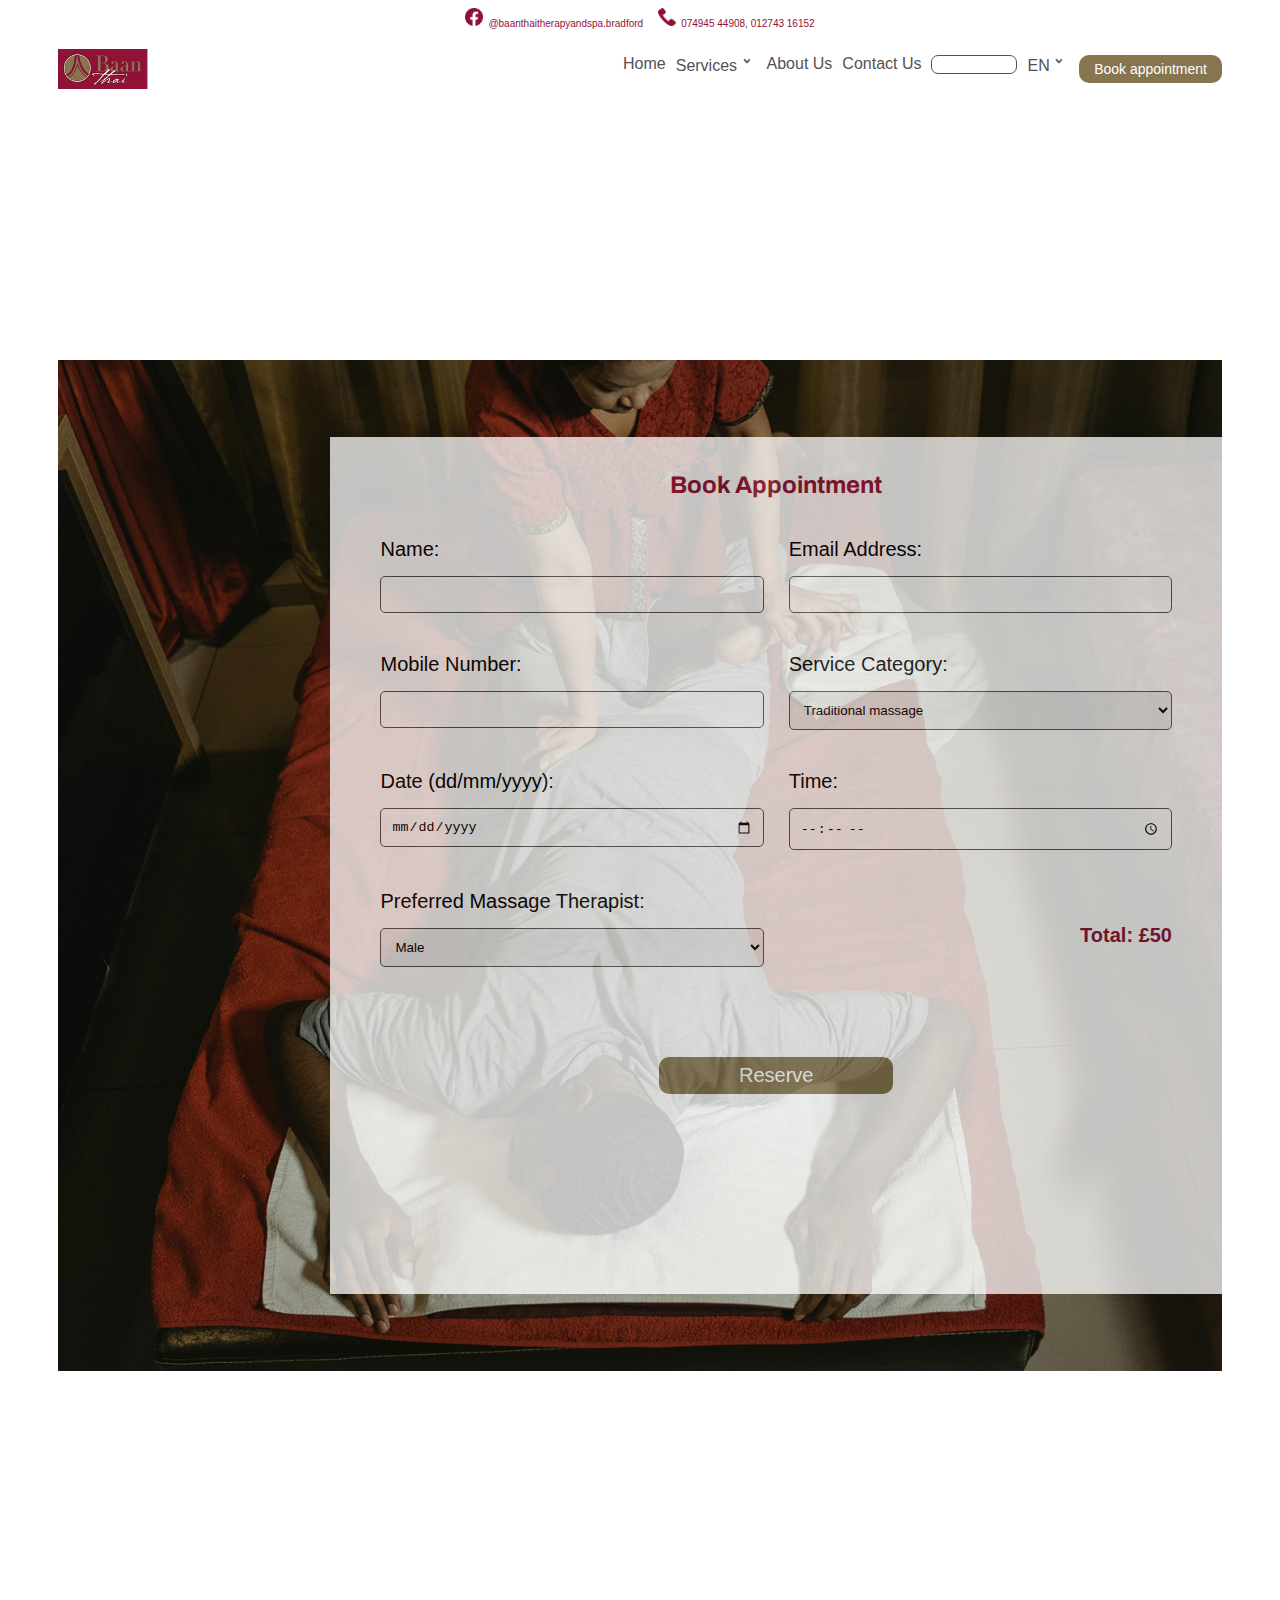
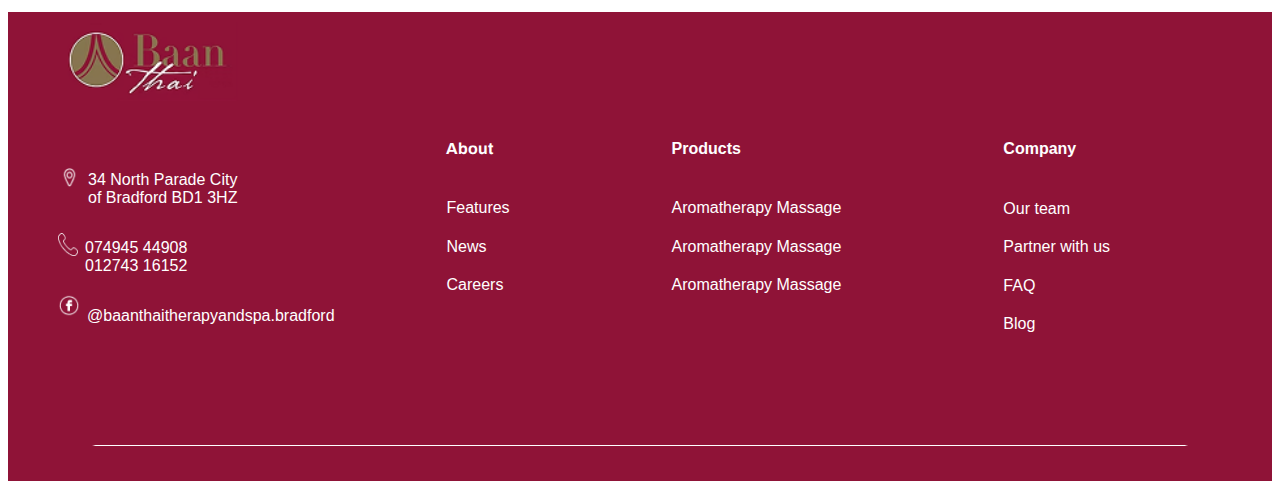
==== appointment.html @ 6bb837a7 "more updates" ====
<!DOCTYPE html>
<html lang="en">
  <head>
    <meta charset="UTF-8" />
    <meta name="viewport" content="width=device-width, initial-scale=1.0" />
    <title>Baanthai Spa - Products</title>
    <link rel="stylesheet" href="appointment.css" />

    <!-- bootstrap -->
    <link
      href="https://cdn.jsdelivr.net/npm/bootstrap@5.3.0-alpha1/dist/css/bootstrap.min.css"
      rel="stylesheet"
      integrity="sha384-GLhlTQ8iRABdZLl6O3oVMWSktQOp6b7In1Zl3/Jr59b6EGGoI1aFkw7cmDA6j6gD"
      crossorigin="anonymous"
    />

    <!-- google fonts -->
    <link rel="preconnect" href="https://fonts.googleapis.com" />
    <link rel="preconnect" href="https://fonts.gstatic.com" crossorigin />
    <link
      href="https://fonts.googleapis.com/css2?family=Archivo:ital,wght@0,100..900;1,100..900&display=swap"
      rel="stylesheet"
    />

    <!-- cdn fonts -->
    <link href="https://fonts.cdnfonts.com/css/switzer" rel="stylesheet" />

    <!--  -->
  </head>
  <body>
    <div class="containerr">
      <header class="mobile">
        <nav class="navbar navbar-expand-lg navbar-dark">
          <button
            class="navbar-toggler"
            type="button"
            data-bs-toggle="collapse"
            data-bs-target="#navbarTogglerDemo01"
            aria-controls="navbarTogglerDemo01"
            aria-expanded="false"
            aria-label="Toggle navigation"
          >
            <span class="navbar-toggler-icon"></span>
          </button>
          <a class="navbar-brand" href="#"
            ><img
              class="navbar-brand logo"
              src="./images/logo.png"
              alt=""
              width="90"
          /></a>

          <div class="collapse navbar-collapse" id="navbarTogglerDemo01">
            <ul class="navbar-nav ms-auto">
              <li class="nav-item">
                <a class="nav-link" href="./index.html">Home</a>
              </li>
              <li class="nav-item">
                <a class="nav-link" href="./product.html">Services</a>
              </li>
              <li class="nav-item">
                <a class="nav-link" href="./about.html">About Us</a>
              </li>
              <li class="nav-item">
                <a class="nav-link" href="./contact.html">Contact Us</a>
              </li>
              <li class="nav-item">
                <input type="text" />
              </li>

              <img src="" alt="" />

              <li class="nav-item">
                <button class="bttn">
                  <a href="./appointment.html">Book appointment</a>
                </button>
              </li>
            </ul>
          </div>
        </nav>
      </header>

      <header class="desktop">
        <div class="fcbk-phone">
          <div class="fbk">
            <img src="./images/fbk-wine.png" alt="" />
            <p>@baanthaitherapyandspa.bradford</p>
          </div>
          <div class="phonee">
            <img src="./images/phone-wine.png" alt="" />
            <p>074945 44908, 012743 16152</p>
          </div>
        </div>
        <nav>
          <img src="./images/logo.png" alt="our logo" width="90" />
          <ul>
            <li>
              <a href="./index.html">Home</a>
            </li>
            <li>
              <a href="./product.html"
                >Services
                <img src="./images/drpdwn arrow.png" alt="" />
              </a>
            </li>
            <li>
              <a href="./about.html">About Us</a>
            </li>
            <li>
              <a href="./contact.html">Contact Us</a>
            </li>
            <li>
              <input type="text" />
            </li>

            <li>
              <a href="./index.html"
                >EN
                <img src="./images/drpdwn arrow.png" alt="" />
              </a>
            </li>

            <li>
              <button class="bttn">
                <a href="./appointment.html">Book appointment</a>
              </button>
            </li>
          </ul>
        </nav>
      </header>

      <main class="mobile">
        <div class="mobile-hero">
          <form action="">
            <h2>Book Appointment</h2>
            <div>
              <label for="name">Name:</label>
              <input type="text" />
            </div>
            <div>
              <label for="email">Email Address:</label>
              <input type="email" />
            </div>
            <div>
              <label for="number">Mobile Number:</label>
              <input type="tel" />
            </div>
            <div>
              <label for="service">Service Category:</label>
              <select name="service" id="">
                <option value="">Traditional massage</option>
                <option value="">Deep tissue massage</option>
                <option value="">Thai massage</option>
                <option value="">Accupuncture</option>
              </select>
            </div>
            <div>
              <label for="date">Date (dd/mm/yyyy):</label>
              <input type="date" />
            </div>
            <div>
              <label for="time">Time:</label>
              <input type="time" />
            </div>
            <div>
              <label for="therapist">Preferred Massage Therapist:</label>
              <select name="service" id="">
                <option value="">Male</option>
                <option value="">Female</option>
              </select>
            </div>

            <div>
              <h3>Total: <span>£50</span></h3>
            </div>

            <button class="bttn">Reserve</button>
          </form>
        </div>
      </main>

      <main class="dsktp">
        <div class="dsktp-hero">
          <form action="">
            <h2>Book Appointment</h2>
            <div class="form-fields">
                <div>
                    <label for="name">Name:</label>
                    <input type="text" />
                </div>
                <div>
                    <label for="email">Email Address:</label>
                    <input type="email" />
                </div>
                <div>
                    <label for="number">Mobile Number:</label>
                    <input type="tel" />
                </div>
                <div>
                    <label for="service">Service Category:</label>
                    <select name="service" id="">
                        <option value="">Traditional massage</option>
                        <option value="">Deep tissue massage</option>
                        <option value="">Thai massage</option>
                        <option value="">Accupuncture</option>
                    </select>
                </div>
                <div>
                    <label for="date">Date (dd/mm/yyyy):</label>
                    <input type="date" />
                </div>
                <div>
                    <label for="time">Time:</label>
                    <input type="time" />
                </div>
                <div>
                    <label for="therapist">Preferred Massage Therapist:</label>
                    <select name="service" id="">
                        <option value="">Male</option>
                        <option value="">Female</option>
                    </select>
                </div>

                <div class="price">
                    <h3>Total: <span>£50</span></h3>
                </div>

            </div>
            
            <button class="bttn">Reserve</button>
          </form>
        </div>
      </main>
    </div>

    <footer>
      <div class="footer-cnt">
        <div class="logo-contact">
          <img class="lg-logo" src="./images/logo.png" alt="our logo" />
          <div class="contact-dets">
            <div class="location">
              <img src="./images/location-pin.png" alt="" />
              <p>
                34 North Parade City <br />
                of Bradford BD1 3HZ 
              </p>
            </div>
            <div class="phone">
              <img src="./images/phone.png" alt="" />
              <p>
                074945 44908 <br />
                012743 16152
              </p>
            </div>
            <div class="fcbk">
              <img src="./images/fbk.png" alt="" />
              <p>@baanthaitherapyandspa.bradford</p>
            </div>
          </div>
        </div>

        <div class="about-coy-products">
          <div class="foot-about">
            <h4>About</h4>
            <p>
              Features <br />
              News <br />
              Careers
            </p>
          </div>
          <div class="foot-coy">
            <h4>Company</h4>
            <p>
              Our team <br />
              Partner with us <br />
              FAQ <br />
              Blog
            </p>
          </div>
          <div class="foot-products">
            <h4>Products</h4>
            <p>
              Aromatherapy Massage <br />
              Aromatherapy Massage <br />
              Aromatherapy Massage <br />
            </p>
          </div>
        </div>
      </div>

      <img class="white-line" src="./images/white-line.png" alt="" />
    </footer>
    <!-- Bootstrap Script -->
    <script
      src="https://cdn.jsdelivr.net/npm/@popperjs/core@2.11.6/dist/umd/popper.min.js"
      integrity="sha384-oBqDVmMz9ATKxIep9tiCxS/Z9fNfEXiDAYTujMAeBAsjFuCZSmKbSSUnQlmh/jp3"
      crossorigin="anonymous"
    ></script>
    <script
      src="https://cdn.jsdelivr.net/npm/bootstrap@5.3.0-alpha1/dist/js/bootstrap.min.js"
      integrity="sha384-mQ93GR66B00ZXjt0YO5KlohRA5SY2XofN4zfuZxLkoj1gXtW8ANNCe9d5Y3eG5eD"
      crossorigin="anonymous"
    ></script>
  </body>
</html>
---- appointment.css ----
:root {
  --gold: #87754f;
  --wine: #8f1337;
  --text-color: #525252;
}

body {
  font-family: 'Switzer', sans-serif;
}
p {
  text-wrap: pretty;
}
.containerr {
  /* background-color: rgb(203, 199, 199); */
  /* padding: 50px; */
  padding: 0 20px;
}

/* Nav section */
.desktop {
  display: none;
}
.mobile {
  display: block;
}

.navbar-toggler-icon {
  filter: invert(100%);
}
nav .nav-link {
  color: var(--text-color);
}

nav .nav-link:hover {
  color: var(--wine);
}
.navbar-nav {
  display: flex;
  justify-content: center;
  align-items: center;
}

.navbar-nav .nav-item {
  margin-right: 10px;
}

.nav-item input {
  outline: none;
  border-radius: 7px;
  border: 0.5px solid var(--text-color);
  padding: 0 10px;
}

.bttn {
  border: none;
  color: white;
  background-color: var(--gold);
  padding: 6px 15px;
  border-radius: 10px;
  font-size: 14px;
  margin: 10px 0;
  display: inline;
}
.bttn a{
    text-decoration: none;
    color: white;
}

/* main */
.dsktp {
  display: none;
}
main .mobile {
  display: block;
}
.mobile .mobile-hero {
  /* this ensure the vw & vh of ur hero image 
      is not distorted.
      Ensure you use the original size of
      your image for the calculation
  */
  height: calc(100vw * (1130 / 375));
  /*  */
  /*  */
  margin: 30px 0 0;
  background-image: url('./images/appointment-mobile-hero.png');
  background-size: cover;
  background-repeat: no-repeat;
  background-position: center;
  display: flex;
  justify-content: center;
  align-items: center;
}

.mobile-hero form{
    background-color: white;
    opacity: 0.75;
    padding: 15px 30px;
    width: 90%;
    
}

form h2{
    color: var(--wine);
    text-align: center;
    font-family: 'Archivo', serif;
}
form h3{
    font-family: 'Switzer', sans-serif;
    font-size: 20px;
    color: var(--wine);
}
form .bttn{
    display: block;
    margin: 0 auto;
    font-size: 20px;
    padding: 7px 80px;
    
}
form > div{
    display: flex;
    flex-direction: column;
    margin: 25px 0;
}

label{
    padding: 15px 0;
    font-family: 'Switzer', sans-serif;
    font-size: 20px;
}

form input{
    padding: 10px;
    border-radius: 5px;
    outline: none;
    border: 0.5px solid var(--text-color);
}
select{
     padding: 10px;
     border: 0.5px solid var(--text-color);
     border-radius: 5px;
}





/* *** ==> Footer  */
footer {
  margin-top: 10px;
  background-color: var(--wine);
  color: white;
  padding: 20px;
}

footer p {
  font-weight: 100;
}

.foot-about h4 {
  font-family: 'Archivo', serif;
}

.location {
  display: flex;
  gap: 7px;
}

.location img {
  width: 23px;
  height: 25px;
  margin-top: 10px;
}
.phone {
  display: flex;
  gap: 7px;
}

.phone img {
  width: 20px;
  height: 23px;
  margin-top: 10px;
}

.fcbk {
  display: flex;
  gap: 7px;
}
.fcbk img {
  width: 22px;
  height: 23px;
  margin-top: 3px;
}

.about-coy-products {
  margin: 20px 0;
  display: grid;
  grid-template-columns: 1fr 1fr;
  /* gap: 100px; */
}
.about-coy-products {
  line-height: 2.4;
}
.foot-products {
  grid-column: 1/-1;
}

.white-line {
  display: block;
  margin: 0 auto;
  margin: 20px 0;
}

/* *******=====> Desktop */

.fcbk-phone {
  display: flex;
  justify-content: center;
  align-items: center;
  font-size: 10px;
  gap: 15px;
  color: var(--wine);
  margin-top: 5px;
}
.fcbk-phone .fbk {
  display: flex;
  gap: 5px;
}
.fcbk-phone img {
  width: 18px;
  height: 18px;
}
.fcbk-phone .phonee {
  display: flex;
  gap: 5px;
}

.desktop nav {
  /* margin: 0 25px; */
  display: flex;
  justify-content: space-between;
  align-items: center;
}
.desktop nav ul {
  display: flex;
  gap: 10px;

  list-style: none;
}
.desktop nav ul li {
  /* padding-left: 20px; */
  /* margin: 0 8px; */
}
.desktop nav ul li a {
  text-decoration: none;
  color: var(--text-color);
}
.desktop .bttn a{
    text-decoration: none;
    color: white;
}
.desktop .bttn a:hover{
    text-decoration: none;
    color: white;
}

.desktop nav ul li a:hover {
  color: var(--wine);
}
.desktop nav ul li a img {
  width: 20px;
  margin-left: -5px;
  margin-top: -4px;
}

.desktop nav ul li input {
  width: 80px;
  border-radius: 7px;
  border: 0.1px solid var(--text-color);
}
.desktop nav ul .bttn {
  margin: 0;
  display: block;
}

/* Desktop Hero section */

.dsktp-hero {
  margin: 30px 0 0;
  height: calc(100vw * (1440 / 1251));
  background-image: url('./images/appointment-dsktp-hero.png');
  background-size: contain;
  background-repeat: no-repeat;
  background-position: center;

  display: flex;
  justify-content: right;
  align-items: center;

}
.dsktp-hero form{
    background-color: white;
    opacity: 0.75;
    padding: 15px 50px;
    width: 68%;
    padding-bottom: 200px;
    
}

.dsktp-hero form .form-fields > div{
    display: flex;
    flex-direction: column;
    /* margin: 5px 0; */
}

.dsktp-hero form  .form-fields {
    display: grid;
    grid-template-columns: repeat(2,1fr);
    gap: 25px;
    margin-bottom: 90px;

}

.price{
    align-items: end;
    justify-content: end;
}



/* services section */

/*  */

@media (min-width: 796px) and (max-width: 820px) {
}

@media screen and (min-width: 768px){

}


@media screen and (min-width: 940px) {
  footer {
    padding: 10px 50px;
  }
  .containerr {
    /* background-color: pink; */
    padding: 0 50px;
  }

  .mobile {
    display: none;
  }

  .desktop {
    display: block;
  }

  /* Main */
  .dsktp {
    display: block;
  }
  .mobile {
    display: none;
  }

  .form-fields{
    display: flex;
  }
  

  /* footer */
  footer .footer-cnt {
    display: grid;
    grid-template-columns: 0.5fr 3fr;
  }
  footer .lg-logo {
    width: 180px;
  }
  footer .contact-dets {
    margin-top: 50px;
  }

  footer .footer-cnt .about-coy-products {
    display: flex;
    justify-content: space-evenly;
    gap: 50px;
    align-items: end;
  }
  footer .foot-products {
    order: 2;
  }
  footer .foot-coy {
    position: relative;
    top: 39px;
    order: 3;
  }
  footer .white-line {
    width: 100%;
    height: 10px;
    margin-top: 100px;
  }
}
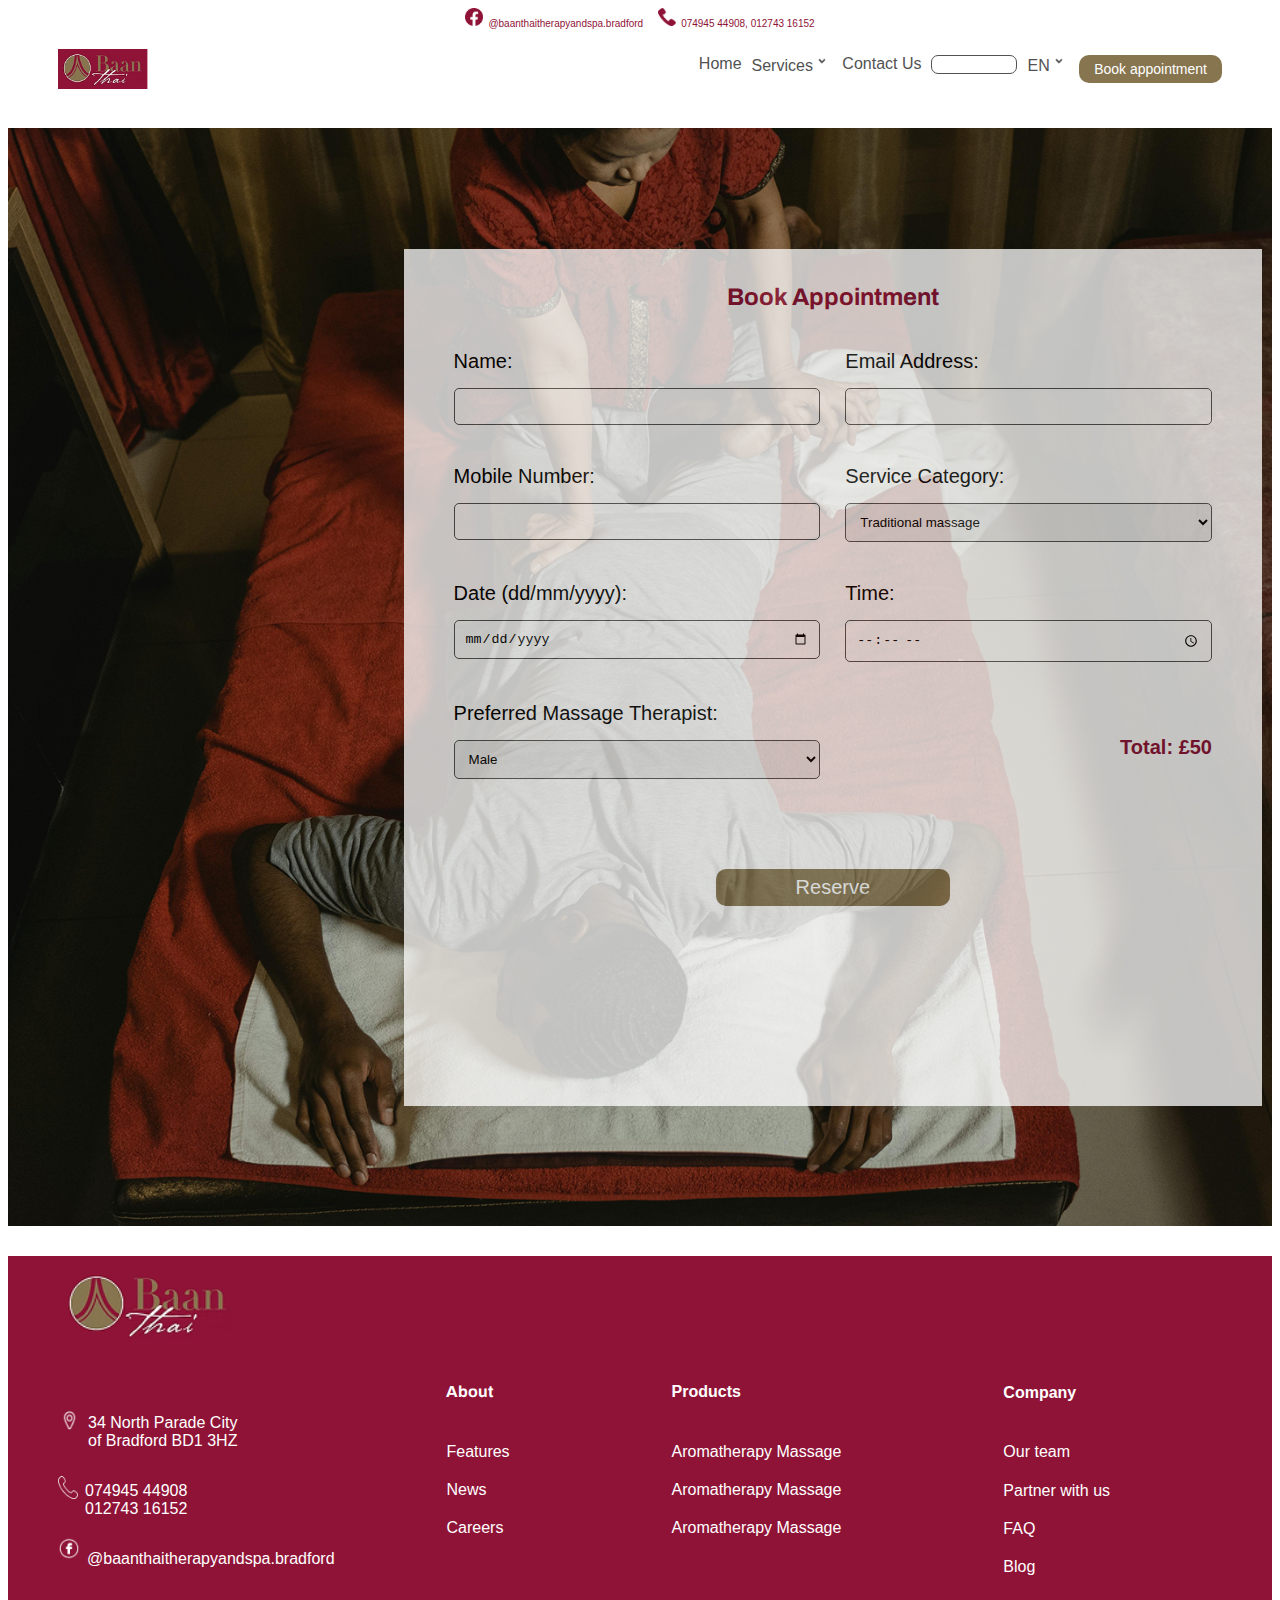
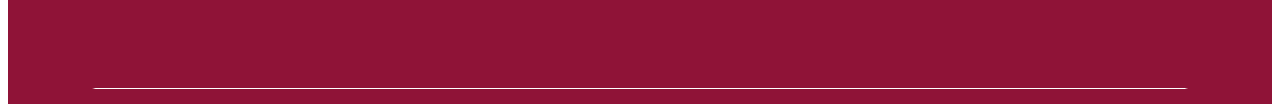
==== commit c2f3eca5: "updates" ====
--- a/appointment.html
+++ b/appointment.html
@@ -58,9 +58,7 @@
               <li class="nav-item">
                 <a class="nav-link" href="./product.html">Services</a>
               </li>
-              <li class="nav-item">
-                <a class="nav-link" href="./about.html">About Us</a>
-              </li>
+             
               <li class="nav-item">
                 <a class="nav-link" href="./contact.html">Contact Us</a>
               </li>
@@ -103,9 +101,7 @@
                 <img src="./images/drpdwn arrow.png" alt="" />
               </a>
             </li>
-            <li>
-              <a href="./about.html">About Us</a>
-            </li>
+            
             <li>
               <a href="./contact.html">Contact Us</a>
             </li>
--- a/appointment.css
+++ b/appointment.css
@@ -13,7 +13,7 @@
 .containerr {
   /* background-color: rgb(203, 199, 199); */
   /* padding: 50px; */
-  padding: 0 20px;
+  /* padding: 0 20px; */
 }
 
 /* Nav section */
@@ -26,6 +26,9 @@
 
 .navbar-toggler-icon {
   filter: invert(100%);
+}
+.mobile nav{
+    margin: 0 0px 0 10px;
 }
 nav .nav-link {
   color: var(--text-color);
@@ -147,7 +150,7 @@
 
 /* *** ==> Footer  */
 footer {
-  margin-top: 10px;
+  /* margin-top: 10px; */
   background-color: var(--wine);
   color: white;
   padding: 20px;
@@ -206,9 +209,8 @@
 }
 
 .white-line {
-  display: block;
-  margin: 0 auto;
-  margin: 20px 0;
+  display: flex;
+    margin: 0 auto;
 }
 
 /* *******=====> Desktop */
@@ -240,6 +242,7 @@
   display: flex;
   justify-content: space-between;
   align-items: center;
+  margin: 0 50px;
 }
 .desktop nav ul {
   display: flex;
@@ -286,8 +289,8 @@
 /* Desktop Hero section */
 
 .dsktp-hero {
-  margin: 30px 0 0;
-  height: calc(100vw * (1440 / 1251));
+  /* margin: 30px 0 0; */
+  height: calc(100vw * (1040 / 1151));
   background-image: url('./images/appointment-dsktp-hero.png');
   background-size: contain;
   background-repeat: no-repeat;
@@ -302,8 +305,9 @@
     background-color: white;
     opacity: 0.75;
     padding: 15px 50px;
-    width: 68%;
+    width: 60%;
     padding-bottom: 200px;
+    margin-right: 10px;
     
 }
 
@@ -346,7 +350,7 @@
   }
   .containerr {
     /* background-color: pink; */
-    padding: 0 50px;
+    padding: 0 ;
   }
 
   .mobile {
